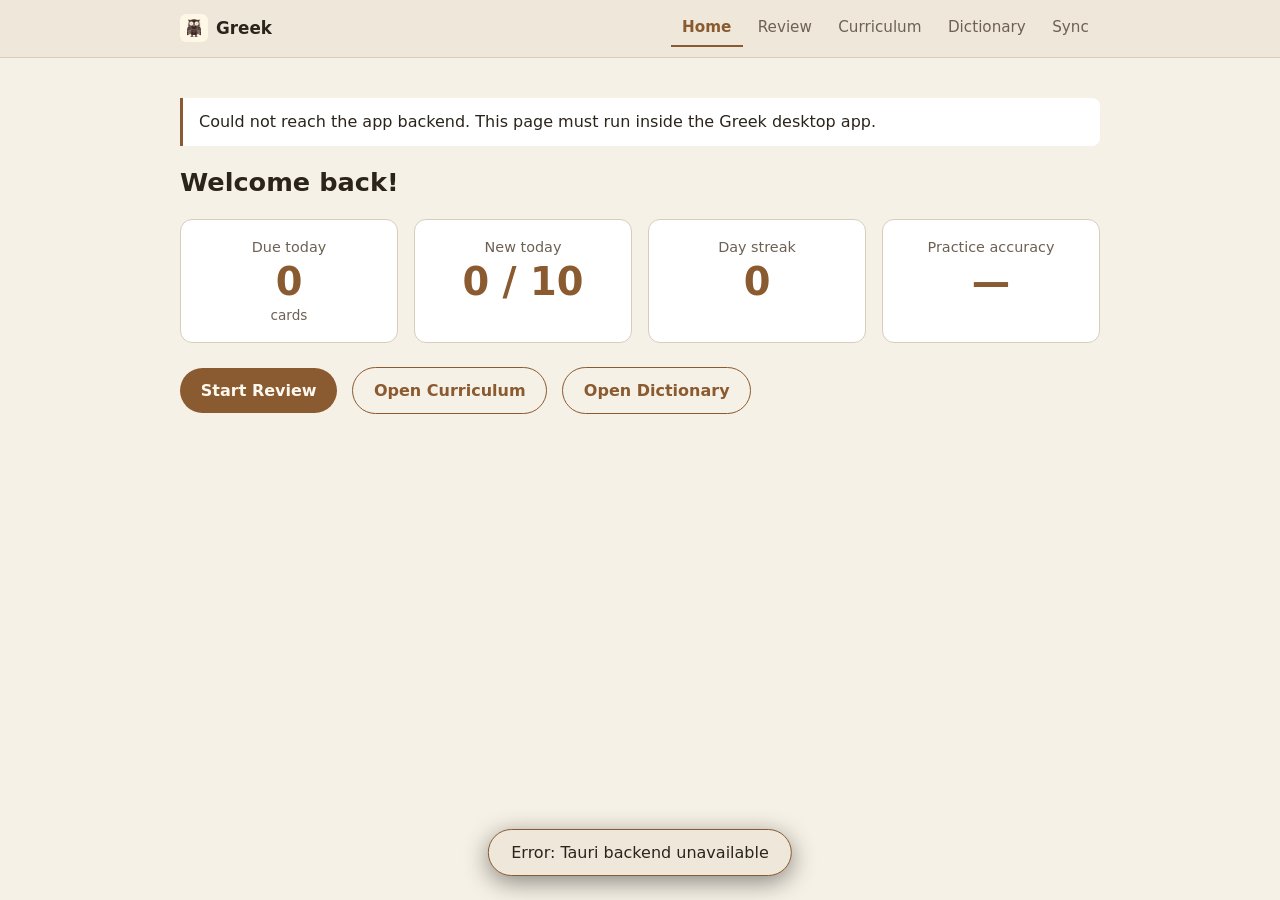
==== desktop/src-ui/index.html @ 26bdf581 "feat(desktop): wave 7 Tauri companion app desktop/src-tauri: Tauri 2 app calling uniffi-bindings as " ====
<!DOCTYPE html>
<html lang="en">
<head>
  <meta charset="utf-8">
  <meta name="viewport" content="width=device-width, initial-scale=1">
  <title>Greek</title>
  <link rel="stylesheet" href="style.css">
  <link rel="icon" href="assets/owl.png">
</head>
<body>
  <header class="site-header">
    <div class="wrap header-wrap">
      <span class="brand">
        <img src="assets/owl.png" alt="" width="28" height="28">
        <span>Greek</span>
      </span>
      <nav class="site-nav" id="tab-nav" aria-label="Main">
        <button class="tab-btn" data-tab="home" aria-current="page">Home</button>
        <button class="tab-btn" data-tab="review">Review</button>
        <button class="tab-btn" data-tab="curriculum">Curriculum</button>
        <button class="tab-btn" data-tab="dictionary">Dictionary</button>
        <button class="tab-btn" data-tab="sync">Sync</button>
      </nav>
    </div>
  </header>

  <main class="main" id="main">
    <p id="backend-error" class="note warn" hidden>
      Could not reach the app backend. This page must run inside the Greek desktop app.
    </p>

    <!-- ==================== HOME ==================== -->
    <section id="screen-home" class="screen">
      <h1>Welcome back!</h1>

      <div id="gate-banner" class="note warn gate-banner" hidden>
        <p class="gate-title">Read Greek first</p>
        <p>
          Vocabulary unlocks when you can recognize the alphabet.
          <span id="gate-progress"></span>
          Pass the Alphabet Check on your phone — the check stays phone-only for now.
        </p>
      </div>

      <div class="stat-grid">
        <button class="card stat-card stat-due" id="stat-due" type="button" title="Start review">
          <span class="stat-label">Due today</span>
          <span class="stat-big" id="stat-due-num">0</span>
          <span class="stat-sub">cards</span>
        </button>
        <div class="card stat-card">
          <span class="stat-label">New today</span>
          <span class="stat-big" id="stat-new">0 / 10</span>
        </div>
        <div class="card stat-card">
          <span class="stat-label">Day streak</span>
          <span class="stat-big" id="stat-streak">0</span>
        </div>
        <div class="card stat-card" id="stat-accuracy" hidden>
          <span class="stat-label">Practice accuracy</span>
          <span class="stat-big" id="stat-accuracy-num">—</span>
        </div>
      </div>

      <div class="home-actions">
        <button class="btn" id="btn-start-review" type="button">Start Review</button>
        <button class="btn secondary" id="btn-open-curriculum" type="button">Open Curriculum</button>
        <button class="btn secondary" id="btn-open-dictionary" type="button">Open Dictionary</button>
      </div>
    </section>

    <!-- ==================== REVIEW ==================== -->
    <section id="screen-review" class="screen" hidden>
      <div class="review-topline">
        <span class="chip" id="review-remaining">0 left</span>
        <span class="chip chip-new" id="review-new-badge" hidden>New card</span>
      </div>

      <div class="card review-card" id="review-card">
        <p class="greek review-front" id="review-front"></p>
        <div id="review-answer-wrap" hidden>
          <hr class="review-divider">
          <p class="review-back" id="review-back"></p>
        </div>
      </div>

      <button class="btn btn-block" id="btn-show-answer" type="button">Show answer <kbd>Space</kbd></button>

      <div class="rating-row" id="rating-row" hidden>
        <button class="rate-btn" type="button" data-rating="1">
          <span class="rate-label">Again</span><span class="rate-preview">…</span><kbd>1</kbd>
        </button>
        <button class="rate-btn" type="button" data-rating="2">
          <span class="rate-label">Hard</span><span class="rate-preview">…</span><kbd>2</kbd>
        </button>
        <button class="rate-btn" type="button" data-rating="3">
          <span class="rate-label">Good</span><span class="rate-preview">…</span><kbd>3</kbd>
        </button>
        <button class="rate-btn" type="button" data-rating="4">
          <span class="rate-label">Easy</span><span class="rate-preview">…</span><kbd>4</kbd>
        </button>
      </div>

      <div class="review-empty" id="review-empty" hidden>
        <p class="empty-owl">🦉</p>
        <h2>All caught up</h2>
        <p class="text-dim">Nothing due right now. Unlock a new chapter or come back later.</p>
      </div>
    </section>

    <!-- ==================== CURRICULUM ==================== -->
    <section id="screen-curriculum" class="screen" hidden>
      <h1>Curriculum</h1>

      <div id="curr-gate" class="note warn gate-banner" hidden>
        <p class="gate-title">Read Greek first</p>
        <p>
          Vocabulary unlocks when you can recognize the alphabet.
          Pass the Alphabet Check on your phone — the check stays phone-only for now.
        </p>
      </div>

      <div id="curr-list"></div>
    </section>

    <!-- ==================== DICTIONARY ==================== -->
    <section id="screen-dictionary" class="screen" hidden>
      <h1>Dictionary</h1>
      <input id="dict-input" class="text-input" type="search"
             placeholder="Search Greek or English…" autocomplete="off" spellcheck="false">
      <p id="dict-status" class="text-dim" hidden></p>
      <ul id="dict-results" class="dict-results"></ul>
    </section>

    <!-- ==================== SYNC ==================== -->
    <section id="screen-sync" class="screen" hidden>
      <h1>Sync &amp; Backup</h1>
      <p class="text-dim">Device sync is in beta. Your data always stays on your devices.</p>

      <!-- This device -->
      <div class="card sync-card">
        <h2>This device</h2>
        <p>Device ID: <code id="sync-device-id" class="mono">…</code></p>
        <p class="transport-line">
          <span class="dot" id="sync-dot-iroh"></span> iroh direct pairing
          <span class="dot" id="sync-dot-nostr"></span> nostr relays
        </p>
        <p class="text-dim">Relays: <code id="sync-relays-view" class="mono"></code></p>
      </div>

      <!-- iroh pairing -->
      <div class="card sync-card">
        <h2>Pair directly (iroh)</h2>
        <p class="text-dim">
          Pairing uses a copyable ticket string. Show it here, paste it on your phone
          (or send it to yourself over a nostr DM), and the phone joins.
        </p>
        <button class="btn secondary" id="btn-ticket" type="button">Show pairing ticket</button>
        <div id="ticket-wrap" hidden>
          <pre id="ticket-text" class="mono ticket-pre"></pre>
          <button class="btn secondary" id="btn-copy-ticket" type="button">Copy ticket</button>
        </div>
        <h3>Join from a ticket</h3>
        <textarea id="join-ticket" class="text-input mono" rows="3"
                  placeholder="greeksync://ticket/…"></textarea>
        <button class="btn secondary" id="btn-join" type="button">Join from ticket</button>
      </div>

      <!-- nostr -->
      <div class="card sync-card">
        <h2>Sync over nostr</h2>
        <label class="field-label" for="relays-input">Relays (comma-separated)</label>
        <textarea id="relays-input" class="text-input mono" rows="2"
                  placeholder="wss://relay.damus.io, wss://nos.lol"></textarea>
        <button class="btn secondary" id="btn-save-relays" type="button">Save relays</button>
        <div class="identity-row">
          <button class="btn secondary" id="btn-ensure-identity" type="button">Ensure identity</button>
          <code id="pubkey-out" class="mono" hidden></code>
        </div>
      </div>

      <!-- sync now -->
      <div class="card sync-card">
        <h2>Sync now</h2>
        <div class="identity-row">
          <button class="btn" id="btn-sync-now" type="button">Sync now</button>
          <span class="spinner" id="sync-busy" hidden aria-label="Syncing…"></span>
        </div>
        <p id="sync-result" class="text-dim" hidden></p>
      </div>

      <!-- paired devices -->
      <div class="card sync-card">
        <h2>Paired devices</h2>
        <p id="paired-empty" class="text-dim">No devices paired yet.</p>
        <ul id="paired-list" class="paired-list"></ul>
      </div>

      <!-- backup -->
      <div class="card sync-card">
        <h2>Backup</h2>
        <button class="btn secondary" id="btn-export" type="button">Export backup</button>
        <button class="btn secondary" id="btn-import" type="button">Import backup</button>
        <input id="import-file" type="file" accept="application/json,.json" hidden>
      </div>
    </section>
  </main>

  <div id="toast" class="toast" role="status" hidden></div>

  <script src="app.js"></script>
</body>
</html>
---- desktop/src-ui/style.css ----
/* Greek desktop UI — zero-build stylesheet. System font stacks only.
   Dark-first, matching the docs site palette (olive / aegean bronze);
   light variant via prefers-color-scheme. */

:root {
  --bg: #141210;
  --bg-elev: #211b16;
  --bg-card: #2a221b;
  --text: #ece3d5;
  --text-dim: #b3a691;
  --accent: #b98a5f;      /* aged-bronze tan */
  --accent-2: #7d8f5a;    /* olive */
  --aegean: #5e8798;      /* aegean blue */
  --link: #c9a06f;
  --border: #3a2f24;
  --good: #8fa668;
  --bad: #b06a5a;
  --code-bg: #1c1712;
  --btn-text: #1c140c;
}

@media (prefers-color-scheme: light) {
  :root {
    --bg: #f6f1e6;
    --bg-elev: #efe8da;
    --bg-card: #ffffff;
    --text: #2b241c;
    --text-dim: #6d6154;
    --accent: #8a5a30;
    --accent-2: #5c7040;
    --aegean: #3d6b80;
    --link: #7c4f26;
    --border: #d8cdb9;
    --good: #52702e;
    --bad: #9c4534;
    --code-bg: #ece5d4;
    --btn-text: #fdf8ee;
  }
}

* { box-sizing: border-box; }

body {
  margin: 0;
  background: var(--bg);
  color: var(--text);
  font-family: system-ui, -apple-system, "Segoe UI", Roboto, "Helvetica Neue", Arial, sans-serif;
  line-height: 1.6;
}

.greek {
  font-family: "Gentium Plus", "Gentium", "Gentium Book Basic", "Times New Roman", serif;
}

.mono, code {
  font-family: ui-monospace, SFMono-Regular, Menlo, Consolas, "Liberation Mono", monospace;
  font-size: 0.88em;
}
code { background: var(--code-bg); padding: 0.15em 0.35em; border-radius: 4px; }

.text-dim { color: var(--text-dim); }

kbd {
  font-family: inherit;
  font-size: 0.72em;
  border: 1px solid var(--border);
  border-bottom-width: 2px;
  border-radius: 4px;
  padding: 0.05em 0.4em;
  color: var(--text-dim);
}

/* ---------- header / tabs ---------- */
.site-header {
  border-bottom: 1px solid var(--border);
  background: var(--bg-elev);
  position: sticky;
  top: 0;
  z-index: 10;
}
.header-wrap {
  max-width: 60rem;
  margin: 0 auto;
  padding: 0.6rem 1.25rem;
  display: flex;
  align-items: center;
  gap: 1rem;
  flex-wrap: wrap;
}
.brand {
  display: flex;
  align-items: center;
  gap: 0.5rem;
  font-weight: 700;
  font-size: 1.05rem;
}
.brand img { width: 28px; height: 28px; border-radius: 6px; }
.site-nav { margin-left: auto; display: flex; gap: 0.25rem; flex-wrap: wrap; }
.tab-btn {
  background: none;
  border: none;
  border-bottom: 2px solid transparent;
  color: var(--text-dim);
  font: inherit;
  font-size: 0.95rem;
  padding: 0.35rem 0.7rem;
  cursor: pointer;
}
.tab-btn:hover { color: var(--text); }
.tab-btn[aria-current="page"] {
  color: var(--accent);
  font-weight: 600;
  border-bottom-color: var(--accent);
}
.tab-btn:focus-visible, .btn:focus-visible, .rate-btn:focus-visible,
.stat-due:focus-visible, .text-input:focus {
  outline: 2px solid var(--aegean);
  outline-offset: 2px;
}

.main {
  max-width: 60rem;
  margin: 0 auto;
  padding: 1.5rem 1.25rem 3rem;
}

h1 { font-size: 1.6rem; margin: 0.4rem 0 1rem; }
h2 { font-size: 1.1rem; margin: 0 0 0.6rem; color: var(--accent); }
h3 { font-size: 0.95rem; margin: 1rem 0 0.4rem; color: var(--text-dim); }

/* ---------- cards / notes ---------- */
.card {
  background: var(--bg-card);
  border: 1px solid var(--border);
  border-radius: 12px;
  padding: 1rem 1.1rem;
}
.note {
  background: var(--bg-card);
  border-left: 3px solid var(--aegean);
  padding: 0.7rem 1rem;
  border-radius: 0 8px 8px 0;
  margin: 1rem 0;
}
.note.warn { border-left-color: var(--accent); }

.gate-banner { margin: 0 0 1.25rem; }
.gate-banner .gate-title {
  margin: 0 0 0.3rem;
  font-weight: 700;
  color: var(--accent);
  font-size: 1.05rem;
}
.gate-banner p { margin: 0; }

/* ---------- buttons ---------- */
.btn {
  display: inline-block;
  background: var(--accent);
  color: var(--btn-text);
  font: inherit;
  font-weight: 700;
  padding: 0.6rem 1.3rem;
  border: none;
  border-radius: 999px;
  cursor: pointer;
  margin: 0.25rem 0.25rem 0.25rem 0;
}
.btn:hover:not(:disabled) { filter: brightness(1.08); }
.btn:disabled { opacity: 0.55; cursor: default; }
.btn.secondary {
  background: transparent;
  color: var(--accent);
  border: 1px solid var(--accent);
}
.btn-block { display: block; width: 100%; }

.text-input {
  width: 100%;
  background: var(--code-bg);
  color: var(--text);
  border: 1px solid var(--border);
  border-radius: 8px;
  padding: 0.55rem 0.75rem;
  font: inherit;
  margin: 0.25rem 0 0.75rem;
}
textarea.text-input { resize: vertical; }
.field-label { display: block; font-size: 0.9rem; color: var(--text-dim); margin-top: 0.4rem; }

.chip {
  display: inline-block;
  background: var(--bg-elev);
  border: 1px solid var(--border);
  color: var(--text-dim);
  border-radius: 999px;
  padding: 0.15rem 0.7rem;
  font-size: 0.85rem;
}
.chip-new { color: var(--accent-2); border-color: var(--accent-2); }

/* ---------- home ---------- */
.stat-grid {
  display: grid;
  grid-template-columns: repeat(auto-fit, minmax(11rem, 1fr));
  gap: 1rem;
  margin: 1rem 0 1.25rem;
}
.stat-card { text-align: center; display: block; }
.stat-label { display: block; color: var(--text-dim); font-size: 0.9rem; }
.stat-big {
  display: block;
  font-size: 2.4rem;
  font-weight: 700;
  color: var(--accent);
  line-height: 1.2;
}
.stat-sub { display: block; color: var(--text-dim); font-size: 0.85rem; }
button.stat-card {
  font: inherit;
  color: var(--text);
  cursor: pointer;
  width: 100%;
}
button.stat-card:hover { border-color: var(--accent); }
.home-actions .btn { margin-right: 0.6rem; }

/* ---------- review ---------- */
.review-topline {
  display: flex;
  gap: 0.5rem;
  justify-content: flex-end;
  margin-bottom: 0.75rem;
}
.review-card {
  min-height: 14rem;
  display: flex;
  flex-direction: column;
  align-items: center;
  justify-content: center;
  text-align: center;
  padding: 2rem;
  margin-bottom: 1rem;
}
.review-front { font-size: 2.6rem; margin: 0; line-height: 1.3; overflow-wrap: anywhere; }
.review-front.long { font-size: 1.7rem; }
.review-divider {
  width: 6rem;
  border: none;
  border-top: 1px solid var(--border);
  margin: 1.2rem auto;
}
.review-back { font-size: 1.25rem; margin: 0; color: var(--text-dim); }
.rating-row {
  display: grid;
  grid-template-columns: repeat(4, 1fr);
  gap: 0.6rem;
}
.rate-btn {
  background: var(--bg-card);
  border: 1px solid var(--border);
  border-radius: 10px;
  color: var(--text);
  font: inherit;
  cursor: pointer;
  padding: 0.6rem 0.4rem;
  display: flex;
  flex-direction: column;
  align-items: center;
  gap: 0.15rem;
}
.rate-btn:hover:not(:disabled) { border-color: var(--accent); }
.rate-btn:disabled { opacity: 0.55; cursor: default; }
.rate-label { font-weight: 700; }
.rate-preview { font-size: 0.8rem; color: var(--text-dim); }
.rate-btn[data-rating="1"] .rate-label { color: var(--bad); }
.rate-btn[data-rating="2"] .rate-label { color: var(--aegean); }
.rate-btn[data-rating="3"] .rate-label { color: var(--good); }
.rate-btn[data-rating="4"] .rate-label { color: var(--accent); }
.review-empty { text-align: center; padding: 3rem 1rem; }
.review-empty .empty-owl { font-size: 3.5rem; margin: 0; }

/* ---------- curriculum ---------- */
details.textbook {
  background: var(--bg-card);
  border: 1px solid var(--border);
  border-radius: 12px;
  padding: 0;
  margin: 0.8rem 0;
  overflow: hidden;
}
details.textbook > summary {
  cursor: pointer;
  padding: 0.9rem 1.1rem;
  font-weight: 700;
  font-size: 1.05rem;
  list-style: none;
}
details.textbook > summary::before { content: "▸ "; color: var(--accent); }
details.textbook[open] > summary::before { content: "▾ "; }
.details-count { color: var(--text-dim); font-weight: 400; font-size: 0.85rem; margin-left: 0.5rem; }
.chapter-row {
  display: flex;
  align-items: center;
  gap: 0.8rem;
  padding: 0.7rem 1.1rem;
  border-top: 1px solid var(--border);
}
.chapter-row.locked { color: var(--text-dim); }
.chapter-lock { font-size: 0.95rem; }
.chapter-main { flex: 1; min-width: 0; }
.chapter-title { font-weight: 600; }
.chapter-hint { font-size: 0.85rem; color: var(--text-dim); }
.chapter-progress { min-width: 10rem; text-align: right; }
.chapter-bar {
  height: 6px;
  background: var(--code-bg);
  border-radius: 999px;
  overflow: hidden;
  margin-bottom: 0.25rem;
}
.chapter-bar > span {
  display: block;
  height: 100%;
  background: var(--accent-2);
  border-radius: 999px;
}
.chapter-count { font-size: 0.82rem; color: var(--text-dim); }

/* ---------- dictionary ---------- */
.dict-results { list-style: none; margin: 0; padding: 0; }
.dict-results li {
  background: var(--bg-card);
  border: 1px solid var(--border);
  border-radius: 10px;
  padding: 0.7rem 1rem;
  margin-bottom: 0.6rem;
}
.dict-lemma { font-size: 1.25rem; }
.dict-pos { font-style: italic; color: var(--aegean); margin-left: 0.6rem; font-size: 0.9rem; }
.dict-gloss { display: block; color: var(--text-dim); }

/* ---------- sync ---------- */
.sync-card { margin-bottom: 1rem; }
.sync-card .btn { margin-top: 0.25rem; }
.transport-line { display: flex; align-items: center; gap: 0.45rem; flex-wrap: wrap; }
.dot {
  display: inline-block;
  width: 0.65rem;
  height: 0.65rem;
  border-radius: 50%;
  background: var(--text-dim);
  margin-right: 0.15rem;
}
.dot.on { background: var(--good); }
.ticket-pre {
  background: var(--code-bg);
  border: 1px solid var(--border);
  border-radius: 8px;
  padding: 0.7rem 0.9rem;
  overflow-x: auto;
  white-space: pre-wrap;
  overflow-wrap: anywhere;
  font-size: 0.8rem;
  margin: 0.6rem 0;
}
.identity-row { display: flex; align-items: center; gap: 0.75rem; flex-wrap: wrap; margin: 0.25rem 0; }
#pubkey-out { overflow-wrap: anywhere; }
.spinner {
  display: inline-block;
  width: 1.1rem;
  height: 1.1rem;
  border: 2px solid var(--border);
  border-top-color: var(--accent);
  border-radius: 50%;
  animation: spin 0.8s linear infinite;
}
@keyframes spin { to { transform: rotate(360deg); } }
.paired-list { list-style: none; margin: 0; padding: 0; }
.paired-list li {
  display: flex;
  gap: 0.9rem;
  align-items: baseline;
  flex-wrap: wrap;
  border-bottom: 1px solid var(--border);
  padding: 0.5rem 0;
}
.paired-list li:last-child { border-bottom: none; }
.paired-label { font-weight: 600; }
.paired-hlc { color: var(--text-dim); font-size: 0.82rem; }

/* ---------- toast ---------- */
.toast {
  position: fixed;
  left: 50%;
  bottom: 1.5rem;
  transform: translateX(-50%);
  background: var(--bg-elev);
  border: 1px solid var(--accent);
  color: var(--text);
  border-radius: 999px;
  padding: 0.6rem 1.4rem;
  z-index: 100;
  box-shadow: 0 6px 24px rgba(0, 0, 0, 0.45);
  max-width: 90vw;
}

@media (prefers-reduced-motion: reduce) {
  .spinner { animation: none; }
}
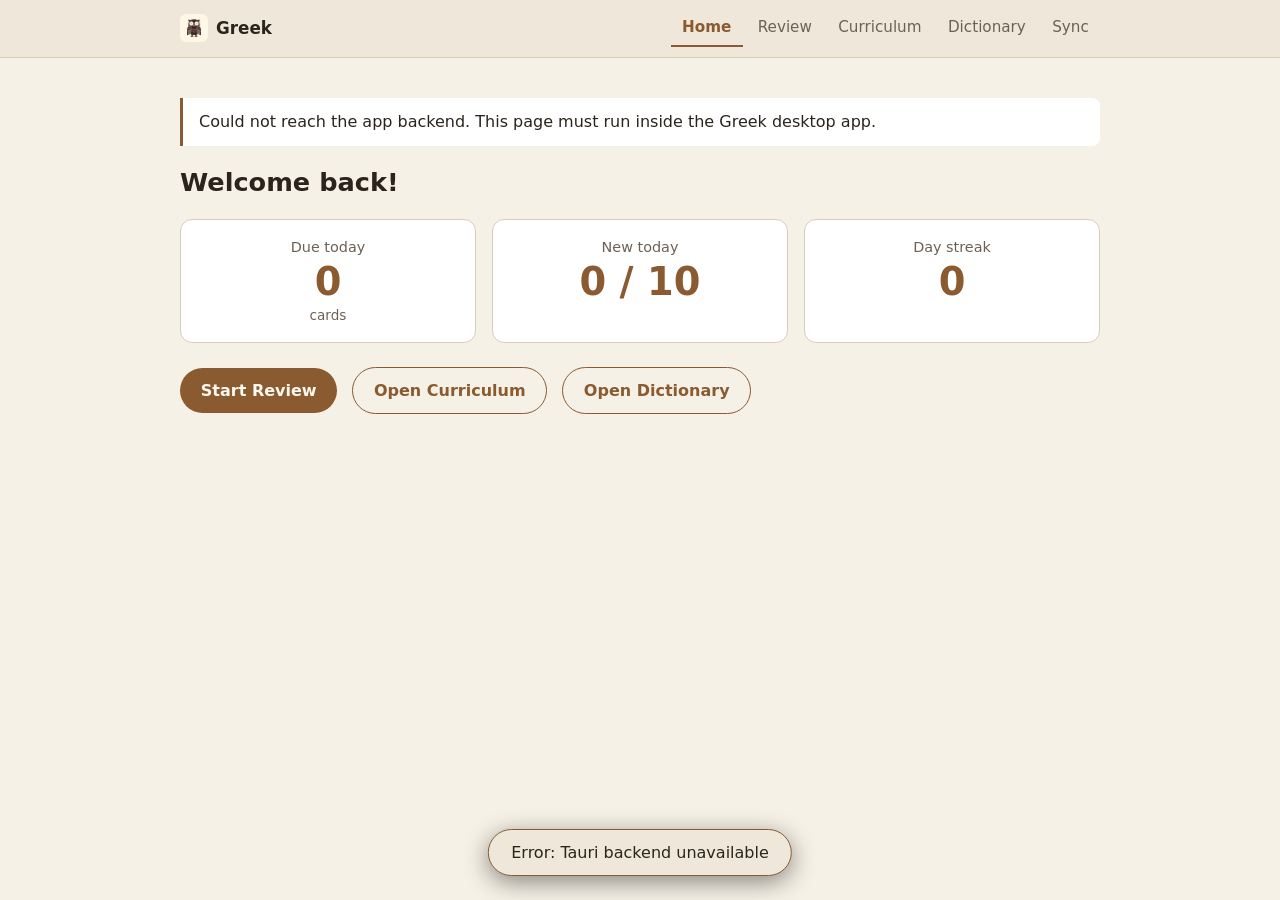
==== commit 1b2beb38: "feat(desktop): progression, bundled dictionary, restore integrity (D1-D9) - D1: alphabet-check comma" ====
--- a/desktop/src-ui/index.html
+++ b/desktop/src-ui/index.html
@@ -38,7 +38,7 @@
         <p>
           Vocabulary unlocks when you can recognize the alphabet.
           <span id="gate-progress"></span>
-          Pass the Alphabet Check on your phone — the check stays phone-only for now.
+          Take the Alphabet Check on the Curriculum tab — or pass it on your phone; progress syncs.
         </p>
       </div>
 
@@ -116,7 +116,7 @@
         <p class="gate-title">Read Greek first</p>
         <p>
           Vocabulary unlocks when you can recognize the alphabet.
-          Pass the Alphabet Check on your phone — the check stays phone-only for now.
+          Take the Alphabet Check below to prove it.
         </p>
       </div>
 
--- a/desktop/src-ui/style.css
+++ b/desktop/src-ui/style.css
@@ -40,6 +40,13 @@
 
 * { box-sizing: border-box; }
 
+/* D4: author `display` rules below (.btn, .chip, .stat-card, .review-card,
+   .rating-row, .spinner …) otherwise override the UA sheet's
+   [hidden] { display: none }, revealing hidden rating buttons, badges and
+   the idle spinner. This guard must stay EARLY and carry !important so it
+   beats every class-level display rule regardless of source order. */
+[hidden] { display: none !important; }
+
 body {
   margin: 0;
   background: var(--bg);
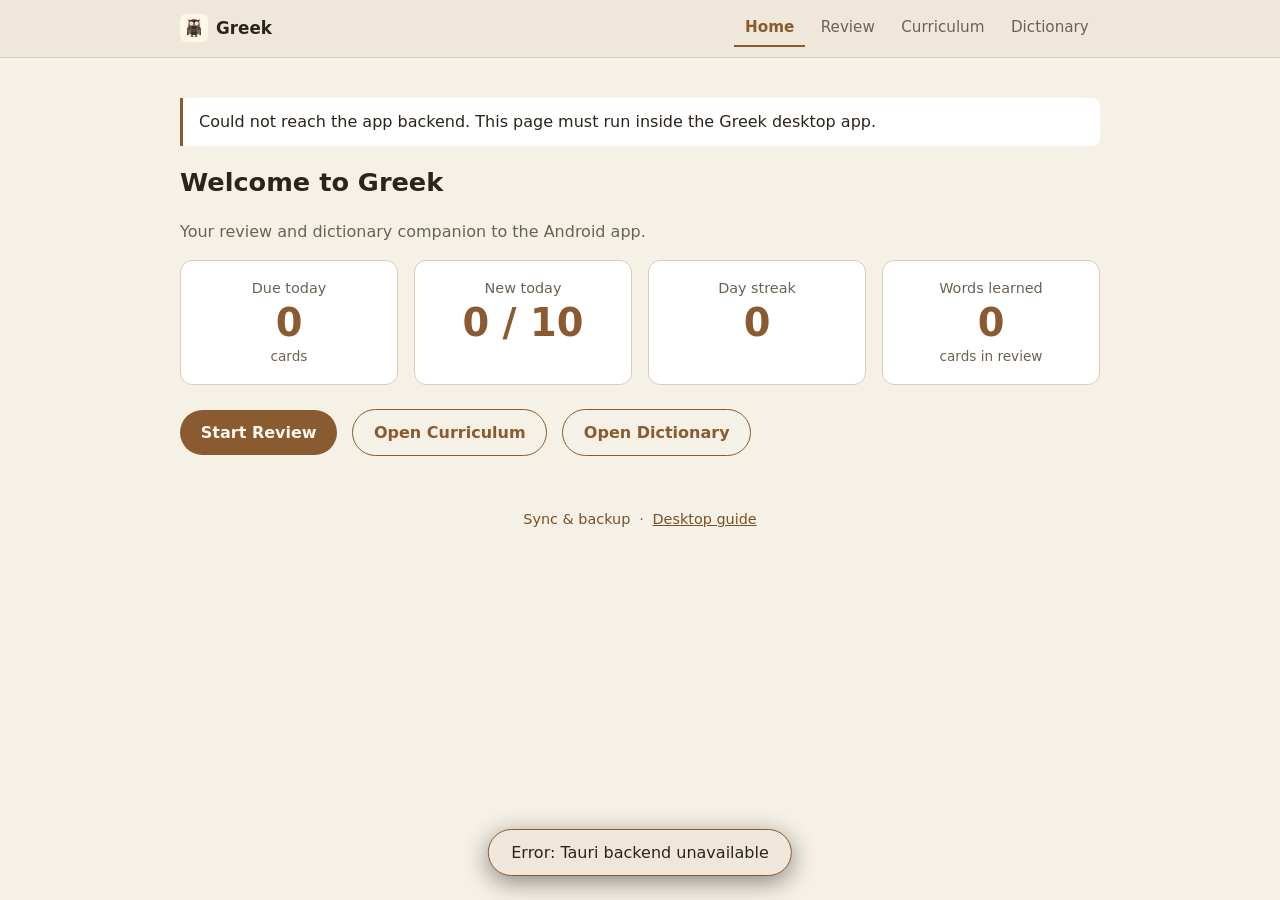
==== commit fecf8b44: "feat(ux): beginner flow, honest sessions, desktop companion (Fable pedagogy review) - Android: Conti" ====
--- a/desktop/src-ui/index.html
+++ b/desktop/src-ui/index.html
@@ -19,7 +19,6 @@
         <button class="tab-btn" data-tab="review">Review</button>
         <button class="tab-btn" data-tab="curriculum">Curriculum</button>
         <button class="tab-btn" data-tab="dictionary">Dictionary</button>
-        <button class="tab-btn" data-tab="sync">Sync</button>
       </nav>
     </div>
   </header>
@@ -31,7 +30,8 @@
 
     <!-- ==================== HOME ==================== -->
     <section id="screen-home" class="screen">
-      <h1>Welcome back!</h1>
+      <h1>Welcome to Greek</h1>
+      <p class="text-dim">Your review and dictionary companion to the Android app.</p>
 
       <div id="gate-banner" class="note warn gate-banner" hidden>
         <p class="gate-title">Read Greek first</p>
@@ -40,6 +40,7 @@
           <span id="gate-progress"></span>
           Take the Alphabet Check on the Curriculum tab — or pass it on your phone; progress syncs.
         </p>
+        <button class="btn secondary" id="btn-alphabet-known" type="button">I already know the Greek alphabet</button>
       </div>
 
       <div class="stat-grid">
@@ -56,9 +57,10 @@
           <span class="stat-label">Day streak</span>
           <span class="stat-big" id="stat-streak">0</span>
         </div>
-        <div class="card stat-card" id="stat-accuracy" hidden>
-          <span class="stat-label">Practice accuracy</span>
-          <span class="stat-big" id="stat-accuracy-num">—</span>
+        <div class="card stat-card" id="stat-learned">
+          <span class="stat-label">Words learned</span>
+          <span class="stat-big" id="stat-learned-num">0</span>
+          <span class="stat-sub">cards in review</span>
         </div>
       </div>
 
@@ -103,8 +105,8 @@
 
       <div class="review-empty" id="review-empty" hidden>
         <p class="empty-owl">🦉</p>
-        <h2>All caught up</h2>
-        <p class="text-dim">Nothing due right now. Unlock a new chapter or come back later.</p>
+        <h2 id="review-empty-title">All caught up</h2>
+        <p class="text-dim" id="review-empty-detail">Nothing due right now. Unlock a new chapter or come back later.</p>
       </div>
     </section>
 
@@ -206,6 +208,14 @@
     </section>
   </main>
 
+  <footer class="site-footer">
+    <div class="wrap footer-wrap">
+      <button class="footer-link" id="btn-open-sync" type="button">Sync &amp; backup</button>
+      <span aria-hidden="true">·</span>
+      <a href="guide.html">Desktop guide</a>
+    </div>
+  </footer>
+
   <div id="toast" class="toast" role="status" hidden></div>
 
   <script src="app.js"></script>
--- a/desktop/src-ui/style.css
+++ b/desktop/src-ui/style.css
@@ -131,6 +131,25 @@
   padding: 1.5rem 1.25rem 3rem;
 }
 
+.site-footer {
+  max-width: 60rem;
+  margin: 0 auto;
+  padding: 0 1.25rem 1.5rem;
+  color: var(--text-dim);
+  font-size: 0.9rem;
+}
+.footer-wrap { display: flex; justify-content: center; gap: 0.55rem; }
+.site-footer a, .footer-link { color: var(--link); }
+.footer-link {
+  background: none;
+  border: none;
+  padding: 0;
+  font: inherit;
+  cursor: pointer;
+}
+.footer-link:hover { text-decoration: underline; }
+.footer-link:focus-visible { outline: 2px solid var(--aegean); outline-offset: 2px; }
+
 h1 { font-size: 1.6rem; margin: 0.4rem 0 1rem; }
 h2 { font-size: 1.1rem; margin: 0 0 0.6rem; color: var(--accent); }
 h3 { font-size: 0.95rem; margin: 1rem 0 0.4rem; color: var(--text-dim); }
